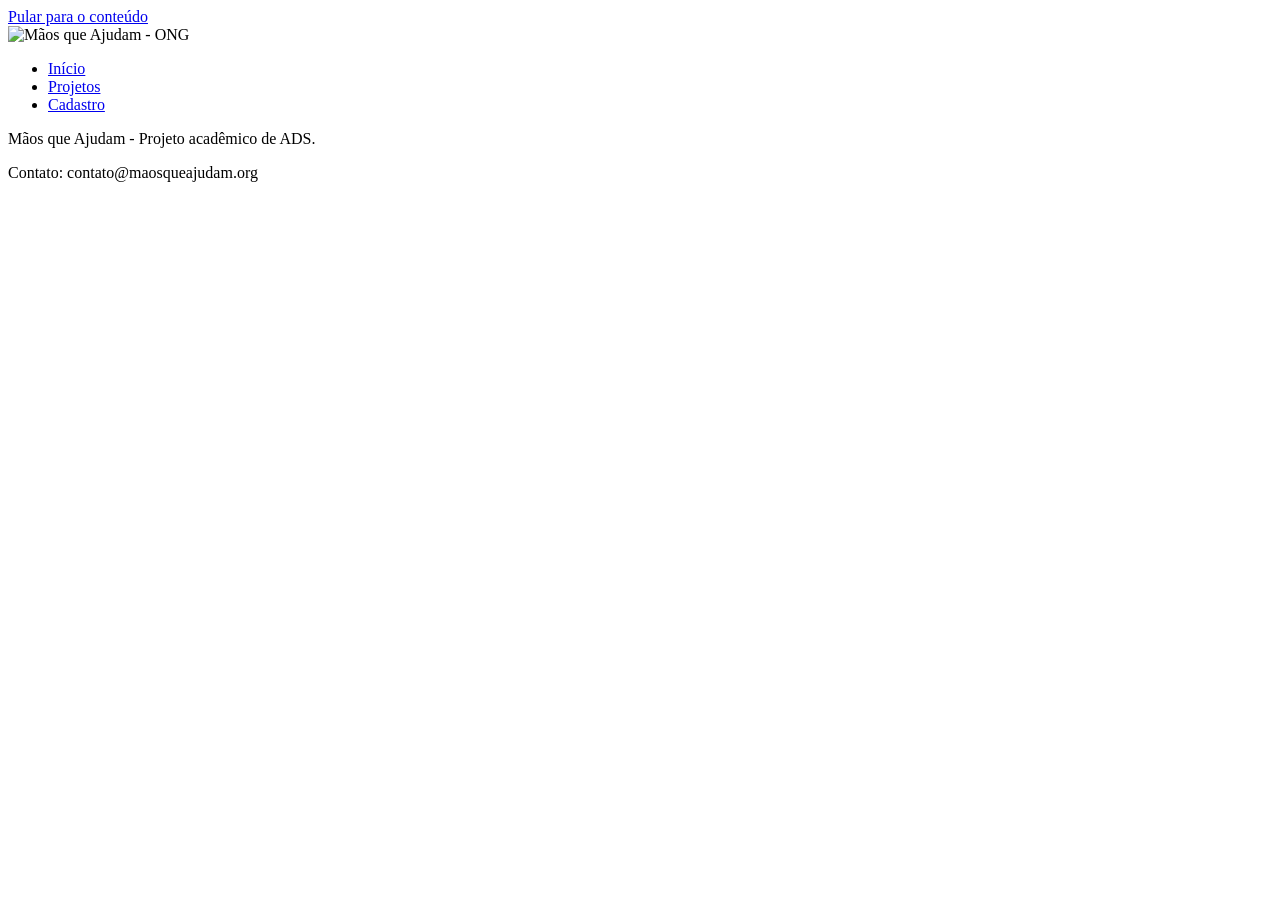
==== index.html @ 667d841e "Add files via upload" ====
<!DOCTYPE html>
<html lang="pt-BR">
<head>
    <meta charset="UTF-8">
    <meta name="viewport" content="width=device-width, initial-scale=1.0">
    <meta name="description" content="Site da ONG Mãos que Ajudam">
    <title>Mãos que Ajudam - Início</title>
    <link rel="stylesheet" href="../css/style.css">
</head>
<body>
<header>
    <a class="skip-link" href="#conteudo">Pular para o conteúdo</a>
    <div class="header-conteudo">
        <img class="logo" src="../imagens/logo.png" alt="Mãos que Ajudam - ONG">
        <nav aria-label="Navegação principal">
            <ul>
                <li><a href="index.html">Início</a></li>
                <li><a href="projetos.html">Projetos</a></li>
                <li><a href="cadastro.html">Cadastro</a></li>
            </ul>
        </nav>
    </div>
</header>
<main id="conteudo" tabindex="-1"></main>
<footer>
    <div class="footer-conteudo">
        <p>Mãos que Ajudam - Projeto acadêmico de ADS.</p>
        <p>Contato: contato@maosqueajudam.org</p>
    </div>
</footer>
<script type="module" src="../js/app.js"></script>
</body>
</html>
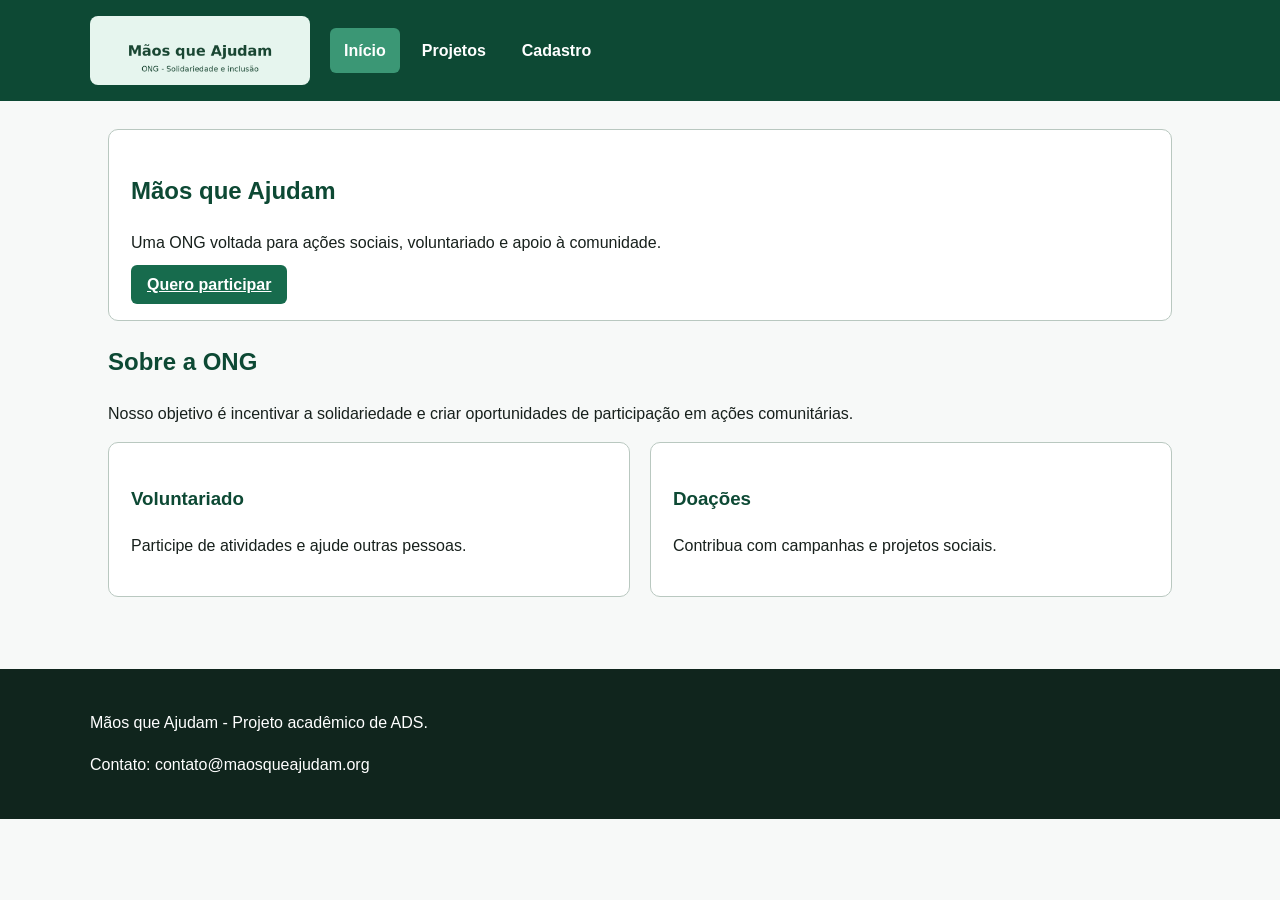
==== commit a61b9b76: "Update stylesheet and script paths in index.html" ====
--- a/index.html
+++ b/index.html
@@ -5,13 +5,13 @@
     <meta name="viewport" content="width=device-width, initial-scale=1.0">
     <meta name="description" content="Site da ONG Mãos que Ajudam">
     <title>Mãos que Ajudam - Início</title>
-    <link rel="stylesheet" href="../css/style.css">
+    <link rel="stylesheet" href="style.css">
 </head>
 <body>
 <header>
     <a class="skip-link" href="#conteudo">Pular para o conteúdo</a>
     <div class="header-conteudo">
-        <img class="logo" src="../imagens/logo.png" alt="Mãos que Ajudam - ONG">
+        <img class="logo" src="logo.png" alt="Mãos que Ajudam - ONG">
         <nav aria-label="Navegação principal">
             <ul>
                 <li><a href="index.html">Início</a></li>
@@ -28,6 +28,6 @@
         <p>Contato: contato@maosqueajudam.org</p>
     </div>
 </footer>
-<script type="module" src="../js/app.js"></script>
+<script type="module" src="app.js"></script>
 </body>
 </html>
--- a/style.css
+++ b/style.css
@@ -0,0 +1,205 @@
+
+:root {
+    --verde: #176b4d;
+    --verde-escuro: #0d4934;
+    --fundo: #f7f9f8;
+    --branco: #ffffff;
+    --texto: #17201c;
+    --borda: #b9c8c0;
+    --erro: #a40000;
+    --sucesso: #126b3d;
+}
+
+* { box-sizing: border-box; }
+
+html { scroll-behavior: smooth; }
+
+body {
+    margin: 0;
+    font-family: Arial, Helvetica, sans-serif;
+    color: var(--texto);
+    background: var(--fundo);
+    line-height: 1.6;
+}
+
+header {
+    background: var(--verde-escuro);
+    color: var(--branco);
+    padding: 16px;
+}
+
+.header-conteudo {
+    max-width: 1100px;
+    margin: 0 auto;
+    display: flex;
+    align-items: center;
+    gap: 20px;
+    flex-wrap: wrap;
+}
+
+.logo {
+    width: 220px;
+    height: auto;
+    background: white;
+    border-radius: 8px;
+}
+
+nav ul {
+    list-style: none;
+    display: flex;
+    gap: 8px;
+    padding: 0;
+    margin: 0;
+    flex-wrap: wrap;
+}
+
+nav a {
+    display: inline-block;
+    color: white;
+    padding: 10px 14px;
+    border-radius: 6px;
+    text-decoration: none;
+    font-weight: bold;
+}
+
+nav a:hover, nav a:focus {
+    background: #2d8565;
+}
+
+nav a[aria-current="page"] {
+    background: #3b9775;
+}
+
+main {
+    max-width: 1100px;
+    margin: 0 auto;
+    padding: 28px 18px 50px;
+}
+
+.hero, .card, form, .mensagem {
+    background: var(--branco);
+    border: 1px solid var(--borda);
+    border-radius: 10px;
+    padding: 22px;
+    margin-bottom: 22px;
+}
+
+.grid {
+    display: grid;
+    grid-template-columns: repeat(auto-fit, minmax(240px, 1fr));
+    gap: 20px;
+}
+
+.card img {
+    width: 100%;
+    height: auto;
+    border-radius: 8px;
+}
+
+h1, h2, h3 { color: var(--verde-escuro); }
+
+.btn, button {
+    background: var(--verde);
+    color: white;
+    border: 0;
+    border-radius: 6px;
+    padding: 11px 16px;
+    cursor: pointer;
+    font-weight: bold;
+}
+
+button:hover, button:focus, .btn:hover, .btn:focus {
+    background: var(--verde-escuro);
+}
+
+form {
+    max-width: 760px;
+}
+
+fieldset {
+    border: 1px solid var(--borda);
+    border-radius: 8px;
+    padding: 18px;
+    margin-bottom: 18px;
+}
+
+legend {
+    font-weight: bold;
+    color: var(--verde-escuro);
+}
+
+.form-grupo {
+    margin-bottom: 15px;
+}
+
+label {
+    display: block;
+    font-weight: bold;
+    margin-bottom: 5px;
+}
+
+input, select, textarea {
+    width: 100%;
+    padding: 10px;
+    border: 2px solid #7b8b83;
+    border-radius: 6px;
+    font: inherit;
+    background: white;
+    color: var(--texto);
+}
+
+input:focus, select:focus, textarea:focus, button:focus, a:focus {
+    outline: 3px solid #ffbf00;
+    outline-offset: 2px;
+}
+
+.campo-erro {
+    border-color: var(--erro);
+}
+
+.campo-ok {
+    border-color: var(--sucesso);
+}
+
+.mensagem-erro {
+    color: var(--erro);
+    font-weight: bold;
+}
+
+.mensagem-ok {
+    color: var(--sucesso);
+    font-weight: bold;
+}
+
+footer {
+    background: #10251d;
+    color: white;
+    padding: 25px 18px;
+}
+
+.footer-conteudo {
+    max-width: 1100px;
+    margin: auto;
+}
+
+footer a { color: white; }
+
+.skip-link {
+    position: absolute;
+    left: -9999px;
+    top: 8px;
+    background: white;
+    color: black;
+    padding: 10px;
+    z-index: 1000;
+}
+
+.skip-link:focus {
+    left: 8px;
+}
+
+@media (max-width: 650px) {
+    .header-conteudo { flex-direction: column; align-items: flex-start; }
+    nav ul { flex-direction: column; width: 100%; }
+    nav a { width: 100%; }
+}
